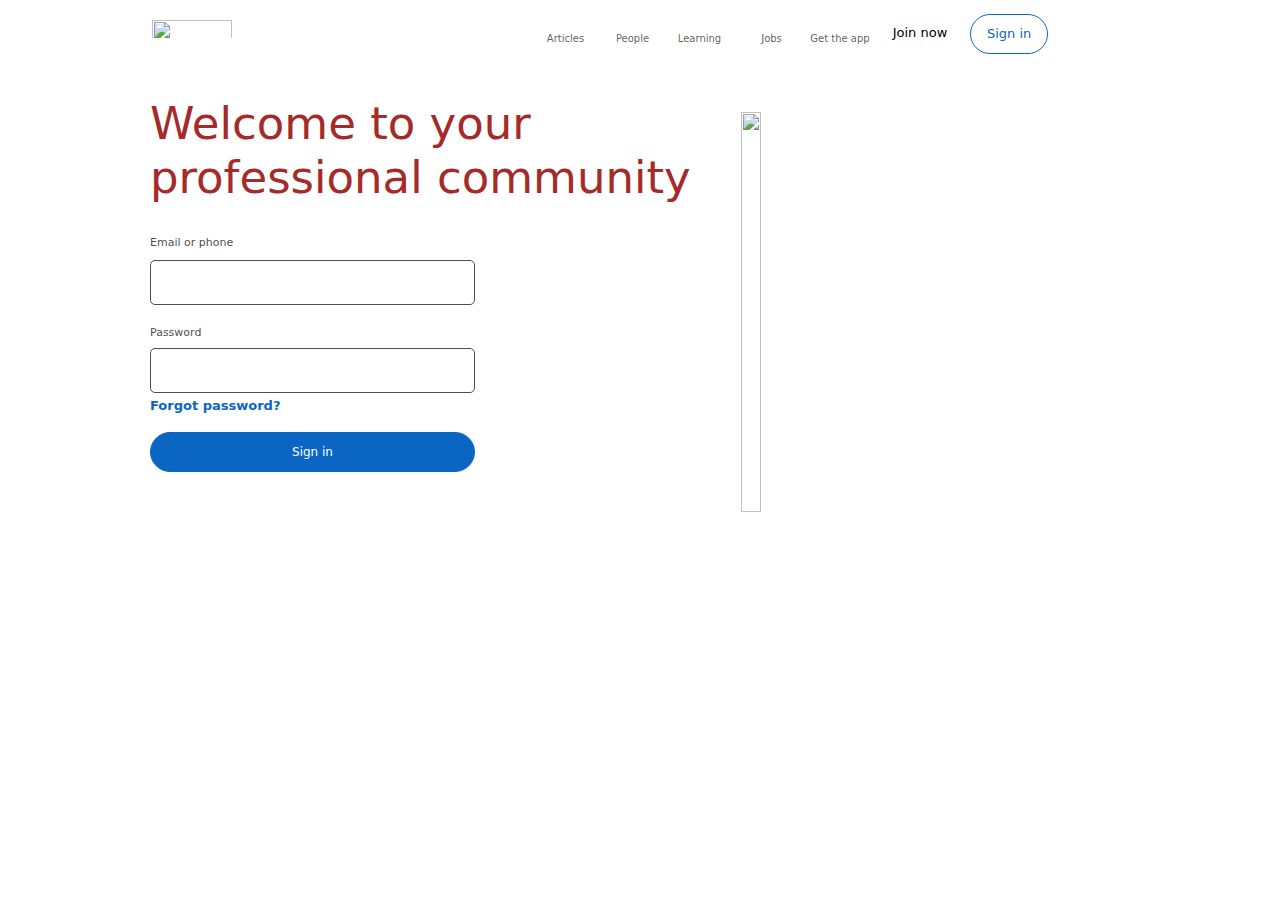
==== index.html @ 8daea77e "file name changed" ====
<!DOCTYPE html>
<html lang="en">
<head>
    <meta charset="UTF-8">
    <meta name="viewport" content="width=device-width, initial-scale=1.0">
    <title>Linkedin</title>
    <!-- css -->
    <link rel="stylesheet" href="./style.css">
    <!-- font awesome -->
    <link rel="stylesheet" href="https://cdnjs.cloudflare.com/ajax/libs/font-awesome/6.5.2/css/all.min.css" integrity="sha512-SnH5WK+bZxgPHs44uWIX+LLJAJ9/2PkPKZ5QiAj6Ta86w+fsb2TkcmfRyVX3pBnMFcV7oQPJkl9QevSCWr3W6A==" crossorigin="anonymous" referrerpolicy="no-referrer" />
    <!-- bootstrap -->
    <link href="https://cdn.jsdelivr.net/npm/bootstrap@5.3.3/dist/css/bootstrap.min.css" rel="stylesheet" integrity="sha384-QWTKZyjpPEjISv5WaRU9OFeRpok6YctnYmDr5pNlyT2bRjXh0JMhjY6hW+ALEwIH" crossorigin="anonymous">
    <script src="https://cdn.jsdelivr.net/npm/bootstrap@5.3.3/dist/js/bootstrap.bundle.min.js" integrity="sha384-YvpcrYf0tY3lHB60NNkmXc5s9fDVZLESaAA55NDzOxhy9GkcIdslK1eN7N6jIeHz" crossorigin="anonymous"></script>
</head>
<body>
    <nav class="navbar navbar-expand-lg">
        <div class="container-fluid" id="navline">
          <a class="navbar-brand" href="#" style="margin-top: -10px;"><img src="https://www.edigitalagency.com.au/wp-content/uploads/Linkedin-logo-png.png" alt="" width="80px" height="20px"></a>
          <button class="navbar-toggler" type="button" data-bs-toggle="collapse" data-bs-target="#navbarNav" aria-controls="navbarNav" aria-expanded="false" aria-label="Toggle navigation">
            <span class="navbar-toggler-icon"></span>
          </button>
        </div>  
          <div class="collapse navbar-collapse" id="navbarNav">
            <ul class="navbar-nav">
              <li class="nav-item">
                <a class="nav-link" aria-current="page" href="#" id="middle" style="font-size: 10px;"><i class="fa-regular fa-newspaper fa-2x"></i><br>Articles</a>
              </li>
              <li class="nav-item">
                <a class="nav-link" href="#" id="middle" style="font-size: 10px;"><i class="fa-solid fa-person fa-2x"></i><br>People</a>
              </li>
              <li class="nav-item">
                <a class="nav-link" href="#" id="middle" style="font-size: 10px;"><i class="fa-solid fa-laptop-file fa-2x"></i><br>Learning</a>
              </li>
              <li class="nav-item">
                <a class="nav-link" href="#" id="middle" style="font-size: 10px; padding-left: 18px;"><i class="fa-solid fa-suitcase fa-2x"></i><br>Jobs</a>
              </li>
              <li class="nav-item" id="post">
                <a class="nav-link"  href="#" id="middle" style="font-size: 10px;"><i class="fa-solid fa-laptop fa-2x"></i><br>Get the app</a>
              </li>
              <li class="nav-item" id="post">
                <a class="nav-link" id="navar" href="#">Join now</a>
              </li>
              <li class="nav-item" id="post" style="margin-left: 10px;">
                <button class="shak ps-2 pe-2"><a class="nav-link" id="navar1" href="#">Sign in</a></button>
              </li>
            </ul>
          </div>
      </nav>
      <section>
          <div class="middle" style="margin-left: 150px; margin-top: 35px;">
            <h1 style="color: brown; font-weight: 100; font-size: 45px;">Welcome to your<br>professional community</h1>
            <div class="login pt-3">    
                <form id="login-form">
                   <label for="uname" class="form-label" id="username" style="font-size: 11px; font-weight: 500; color: rgba(61, 57, 57, 0.922);" for="email or phone">Email or phone</label> <br>
                   <input class="ghi" type="email or phone" id="uname"> <br>
                   <label id="password" style="font-size: 11px; font-weight: 500; color: rgba(61, 57, 57, 0.922);" for="password">Password</label><br>
                   <input class="ghi" id="pswd" type="password"> <br> 
                   <a id="frgtpswd" href="#">Forgot password?</a> <br>
                   <button id="button" type="submit">Sign in</button>
                </form> 
            </div>
          </div>
          <div class="final">
            <img src="http://theinfluenceexpert.com/wp-content/uploads/2018/05/linkedin-3157977_1920-1024x778.jpg" alt="" width="100%" height="400px">
          </div>
      </section>
      
</body>
</html>
---- style.css ----
body{width: 1200px;
height: 100%;
padding: 0;
margin: 0;
}

.navbar-brand{padding-left: 140px;}

#navline{margin-right: 200px;}

#navbarNav{margin-right: 150px;}

.nav-item{width: 67px;}

#post{width: 80px;}

#middle{text-align: center;}

#navar{font-size: 13px; color: black; font-weight: 500; text-align: center; padding-top: 9px; margin-top: 6px; border-radius: 40px;}

#navar:hover{font-size: 13px; color: black; font-weight: 500; text-align: center; padding-top: 9px; border: 1px; background-color: rgba(214, 207, 207, 0.27); border-radius: 40px;}

#navar1{font-size: 13px; font-weight: 500; text-align: center; color: #0a66c2;}

.shak{border: 1px solid #0a66c2; margin-top: 6px; background-color: white; border-radius: 40px;}

.shak:hover{ background-color:rgba(214, 207, 207, 0.27);}

.ghi{width: 325px; height: 45px; border-radius: 5px; border: 1px solid rgb(82, 77, 77);}

.ghi:hover{border: 2px solid black; background-color:rgba(214, 207, 207, 0.27) ;}

#pswd{margin-top: 5px;}

#password{margin-top: 20px;}

form a{font-size: 13px; font-weight: 600; text-decoration: none; color: #0a66c2;}

form button{margin-top: 15px; font-size: 12px; font-weight: 500; color: white; border: 1px solid #0a66c2;; background-color:#0a66c2; width:325px; height: 40px; border-radius: 30px;}

form button:hover{background-color: #004182;}
 
section{display: flex;}

.final{margin-top: 50px; margin-left: 50px; ;}
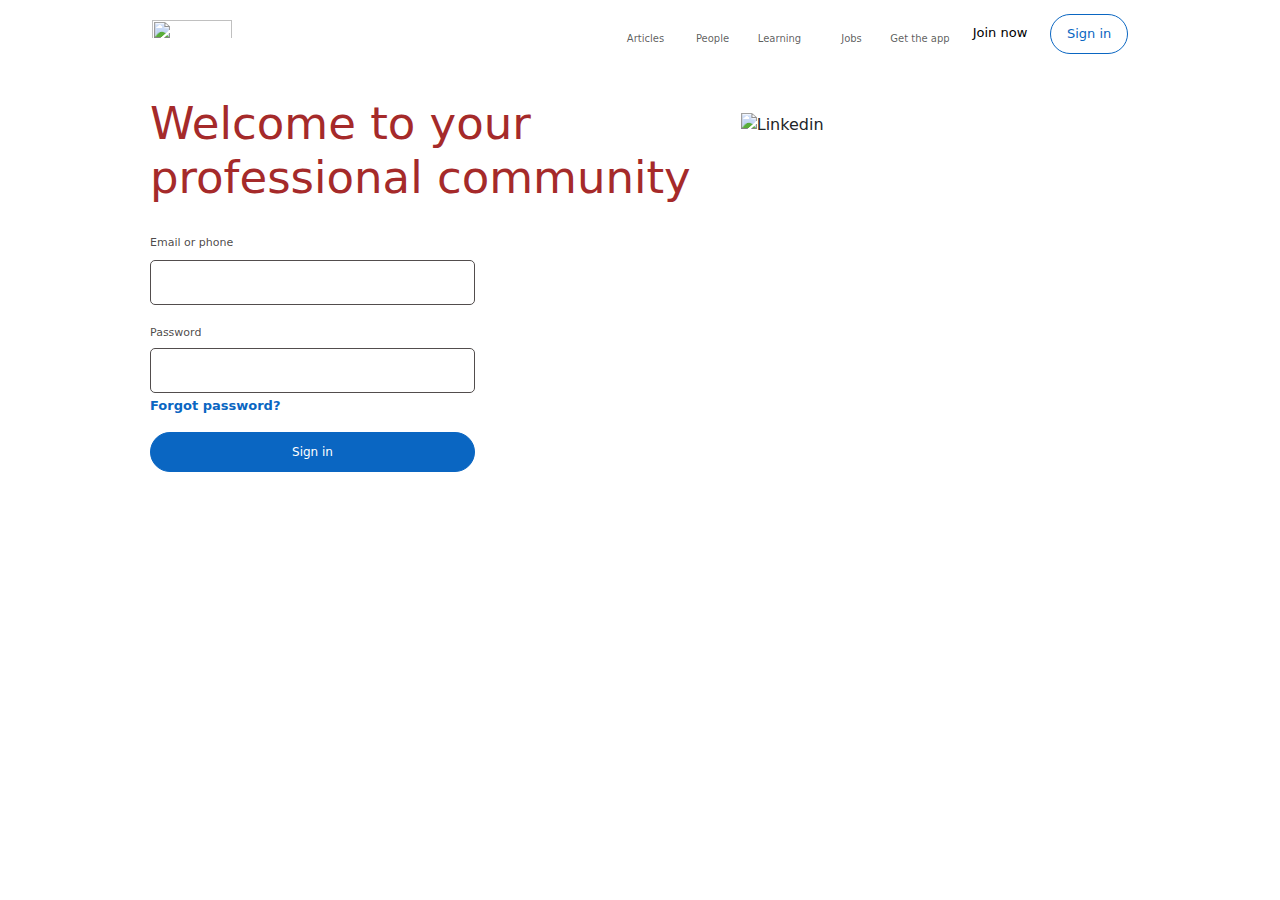
==== commit 17859e80: "image edited" ====
--- a/index.html
+++ b/index.html
@@ -61,7 +61,7 @@
             </div>
           </div>
           <div class="final">
-            <img src="http://theinfluenceexpert.com/wp-content/uploads/2018/05/linkedin-3157977_1920-1024x778.jpg" alt="" width="100%" height="400px">
+            <img src="https://i0.wp.com/www.alphr.com/wp-content/uploads/2023/08/1637655738-linkedin-101-hero2x.jpg?resize=738%2C320&ssl=1" alt="Linkedin" width="600px" height="400px">
           </div>
       </section>
       
--- a/style.css
+++ b/style.css
@@ -1,4 +1,4 @@
-body{width: 1200px;
+body{width: 100%;
 height: 100%;
 padding: 0;
 margin: 0;
